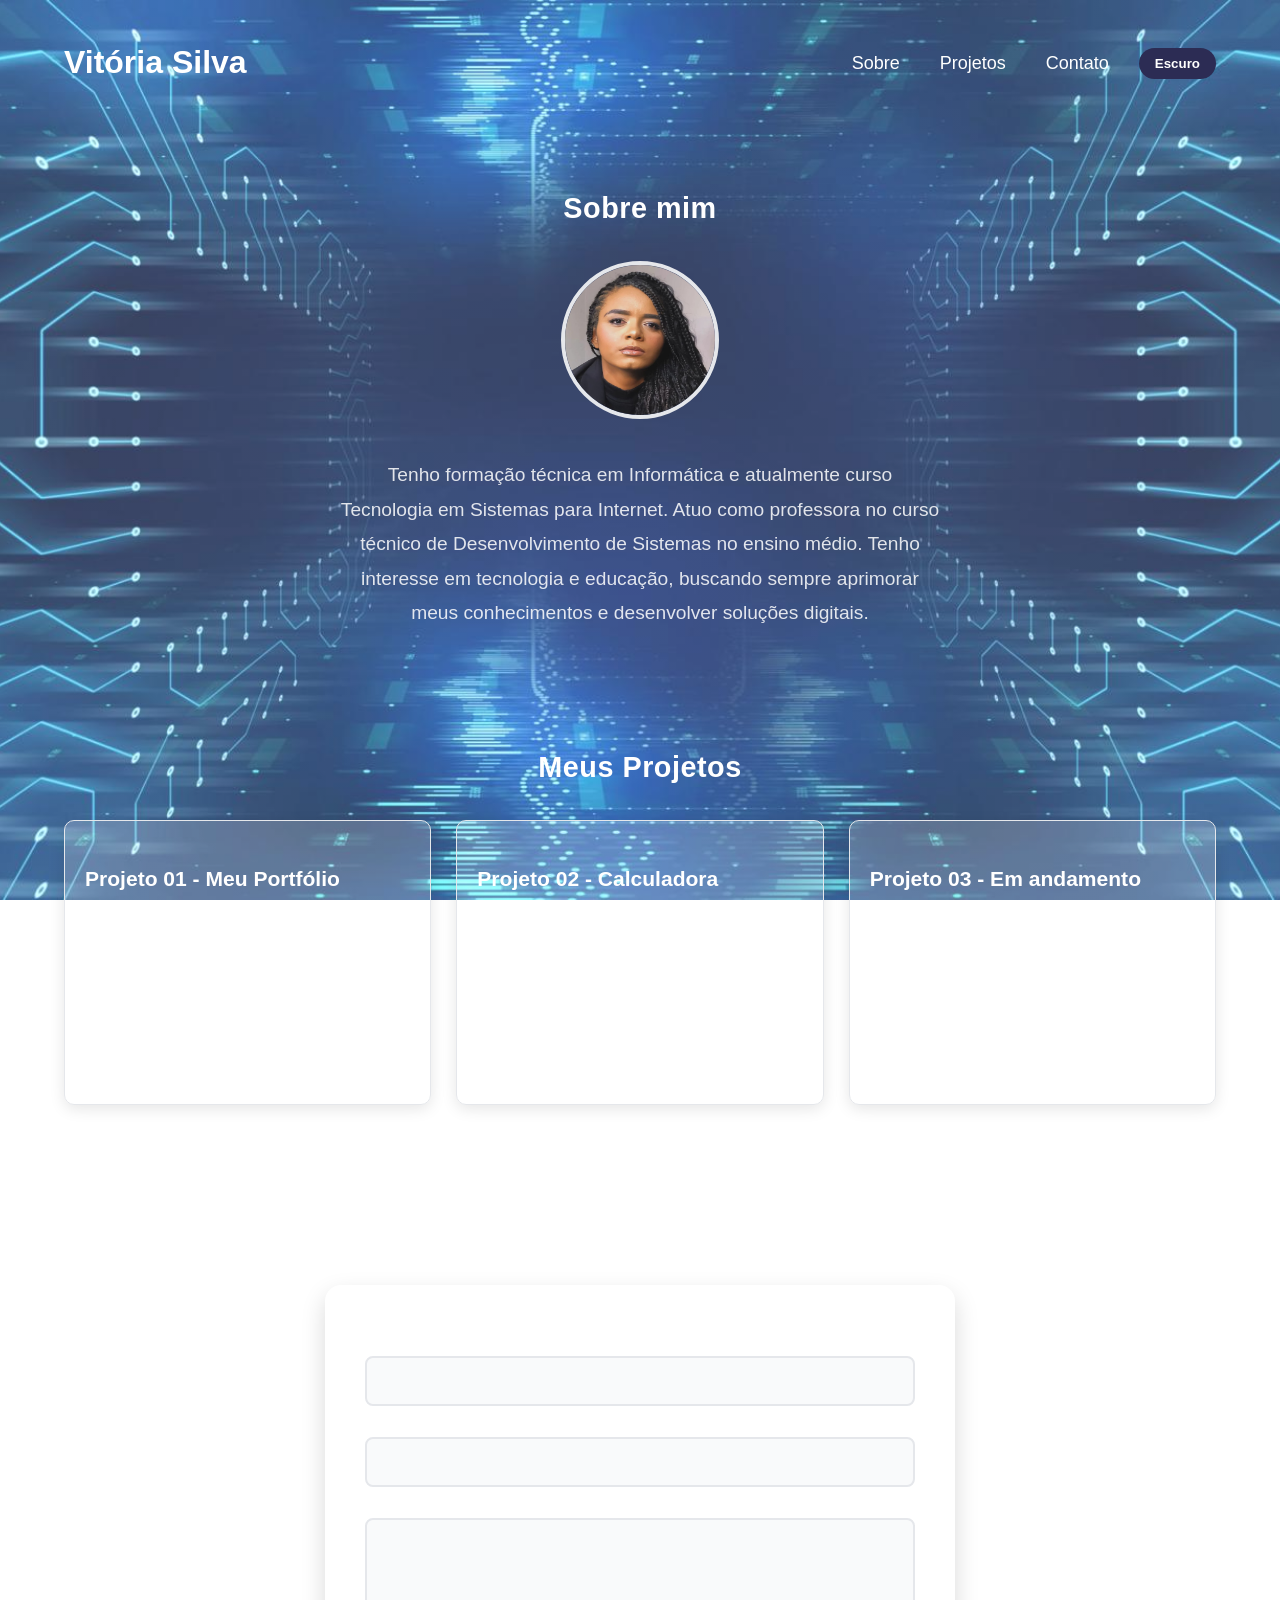
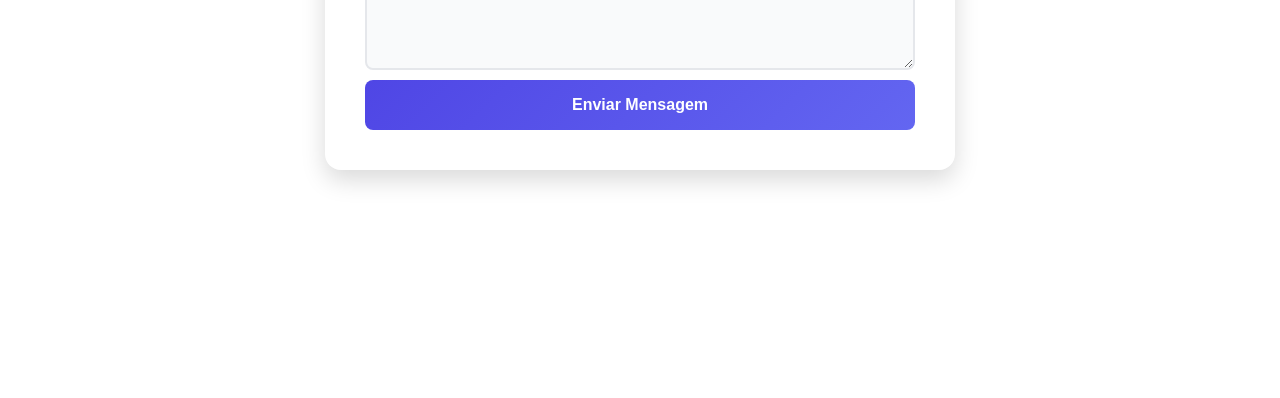
==== index.html @ 02fa2187 "Add files via upload" ====
<!DOCTYPE html>

<html lang="pt-BR">

<head>
    <meta charset="UTF-8">

    <meta name="viewport" content="width=device-width, initial-scale=1.0">
    <!-- responsividade -->

    <title>Portfólio | Vitória Silva</title>
    <link rel="stylesheet" href="style.css">
    <!-- Conecta o arquivo CSS ao HTML -->
</head>

<body>

    <header>
        <h1>Vitória Silva</h1>
        <button class="menu-toggle" id="menu-toggle">☰</button>
        <nav id="nav">
            <ul> <!-- Lista não ordenada -->
                <li><a href="#sobre">Sobre</a></li>
                <li><a href="#projetos">Projetos</a></li>
                <li><a href="#contato"> Contato </a></li>
                <li><button id="btn-tema">Escuro</button></li>
            </ul>
        </nav>
    </header>

    <main> <!-- Conteúdo principal -->

        <section id="sobre">
            <h2>Sobre mim</h2>
            <img src="perfil.jpeg" alt="Foto de Vitória Silva">
            <p>Tenho formação técnica em Informática e atualmente curso Tecnologia em Sistemas para Internet.
                Atuo como professora no curso técnico de Desenvolvimento de Sistemas no ensino médio.
                Tenho interesse em tecnologia e educação, buscando sempre aprimorar meus conhecimentos
                e desenvolver soluções digitais.</p>
        </section>

        <section id="projetos">
            <h2>Meus Projetos</h2>
            <div class="projetosContainer">
                <article class="cardProjeto">
                    <h3> Projeto 01 - Meu Portfólio</h3>
                    <p> Meu primeiro projeto com HTML, CSS e JavaScript</p>
                    <a href="https://github.com/vitoriaconsyl-create/portfolio.git" target="_blank"> Ver no GitHub </a>
                </article>


                <article class="cardProjeto">
                    <h3> Projeto 02 - Calculadora Simples</h3>
                    <p> Aplicação desenvolvida com HTML, CSS e JavaScript para realizar operações matemáticas básicas.
                    </p>
                    <a href="https://github.com/vitoriaconsyl-create/calculadorasimples.git" target="_blank"> Ver no
                        GitHub </a>
                </article>

                <article class="cardProjeto">
                    <h3> Projeto 03 - Em andamento</h3>
                    <p> Projeto em construção </p>
                    <a href="#" target="_blank"> Ver no GitHub </a>
                </article>
            </div>
        </section>

        <section id="contato">
            <h2>Contato</h2>
            <form id="meuFormulario" action="#" method="post">
                <label for="nome">Nome:</label>
                <input type="text" id="nome" required>

                <label for="email">E-mail:</label>
                <input type="email" id="email" required>

                <label for="msg">Mensagem:</label>
                <textarea id="msg" required></textarea>

                <button type="submit">Enviar Mensagem</button>
            </form>
        </section>

    </main>

    <footer> <!-- Rodapé -->
        <p>© 2026 - Desenvolvido por Vitória Silva </p>
    </footer>

    <script src="script.js"></script> <!-- Conecta o JavaScript ao HTML -->

</body>

</html>
---- style.css ----
:root {
    --bg: #f4f6f8;
    --text: #1f2937;
    --card: #ffffff;
    --btn-bg: #2c2c54;
    --primary: #4f46e5;
    --primary-hover: #e5e7eb;
    --border: #e5e7eb;
    --input-bg: #f9fafb;
    --surface: #000000;
    --overlay: rgba(255, 255, 255, 0.2);
    --text-soft: #4b5563;
    --text-main: #ffffff;
    --text-input: #000000;
}

.dark {
    --bg: #1f2937;
    --text: #f9fafb;
    --card: #111827;
    --btn-bg: #a5b4fc;
    --primary: #6366f1;
    --primary-hover: #4f46e5;
    --border: #374151;
    --input-bg: #1f2937;
    --surface: #111827;
    --overlay: rgba(0, 0, 0, 0.8);
    --text-soft: #9ca3af;
    --text-main: #ffffff;
    --text-input: #ffffff;
}

body {
    font-family: 'Segoe UI', sans-serif;
    font-size: 18px;
    margin: 0;
    line-height: 1.6;
    background:
        linear-gradient(var(--overlay), var(--overlay)),
        url('fund.jpg');
    background-size: cover;
    background-position: center;
    background-attachment: fixed;
}

header {
    padding: 1rem 5%;
    display: flex;
    color: white;
    justify-content: space-between;
    align-items: center;
    max-width: 100%;
    margin: 0 auto;
}

.menu-toggle {
    display: none;
    font-size: 2.5rem;
}

nav ul {
    display: flex;
    list-style: none;
    gap: 20px;
    align-items: center;
}

nav a {
    text-decoration: none;
    color: var(--text-main);
    padding: 5px 10px;
    border-radius: 5px;
    transition: 0.3s;
}

nav a:hover {
    background-color: rgba(255, 255, 255, 0.1);
    color: var(--text-main);
}

#btn-tema {
    padding: 8px 16px;
    border: none;
    cursor: pointer;
    background: var(--btn-bg);
    color: var(--card);
    border-radius: 20px;
    font-weight: 600;
    transition: all 0.3s ease;
}

#btn-tema:hover {
    transform: scale(1.05);
    box-shadow: 0 4px 12px rgba(0, 0, 0, 0.2);
}

#btn-tema:active {
    transform: scale(0.95);
}

.dark #btn-tema {
    background-color: var(--btn-bg);
    color: var(--text);
}


.dark button:hover {
    background-color: var(--primary-hover);
}

section {
    padding: 35px 5%;
    max-width: 1200px;
    margin: 0 auto;
}

#sobre {
    display: flex;
    flex-direction: column;
    align-items: center;
    text-align: center;
    color: white;
}

#sobre p {
    font-size: 1.2rem;
    line-height: 1.8;
    max-width: 600px;
    opacity: 0.85;
}

#sobre img {
    width: 150px;
    height: 150px;
    border-radius: 50%;
    margin-bottom: 20px;
    border: 4px solid var(--border);
}


h1 {
    font-size: 2rem;
}

h2 {
    text-align: center;
    margin-bottom: 30px;
    font-size: 1.8rem;
    letter-spacing: 0.5px;
}

h1,
h2,
h3,
p,
a {
    color: var(--text-main);
}

.projetosContainer {
    display: flex;
    flex-wrap: wrap;
    justify-content: center;
    gap: 25px;
    margin-top: 30px;
}

.cardProjeto {
    background-color: var(--overlay);
    padding: 20px;
    border-radius: 10px;
    box-shadow: 0 4px 15px rgba(0, 0, 0, 0.1);
    flex: 1 1 300px;
    max-width: 400px;
    border: 1px solid var(--border);
}

form {
    background-color: var(--overlay);
    padding: 40px;
    border-radius: 16px;
    max-width: 550px;
    margin: 40px auto;
    display: flex;
    flex-direction: column;
    box-shadow: 0 10px 25px rgba(0, 0, 0, 0.15);
    color: var(--text-main);
}

form label {
    font-size: 0.9rem;
    font-weight: 600;
    margin-bottom: 8px;
    text-transform: uppercase;
    letter-spacing: 0.5px;
}

form input,
form textarea {
    padding: 14px;
    border: 2px solid var(--border);
    border-radius: 8px;
    font-family: inherit;
    font-size: 1rem;
    background-color: var(--input-bg);
    color: var(--text-input);
}

form textarea {
    resize: vertical;
    min-height: 120px;
}

form button {
    margin-top: 10px;
    padding: 16px;
    background: linear-gradient(135deg, var(--primary), #6366f1);
    color: white;
    border: none;
    border-radius: 8px;
    font-size: 1rem;
    font-weight: 700;
}

form button:hover {
    transform: translateY(-2px);
    /*efeito de movimento no botão*/
    box-shadow: 0 8px 20px rgb(0, 0, 0, 0.2);
    background: var(--primary-hover);

}

#contato h2 {
    margin-bottom: 30px;
}

.campo {
    display: flex;
    flex-direction: column;
    margin-bottom: 20px;
}


footer {
    background: inherit;
    text-align: center;
    padding: 1.5rem 0;
    color: var(--card);
    margin-top: 40px;
}

.dark footer {
    background-color: var(--card);
    color: var(--text-soft);
}

@media (max-width: 760px) {
    header {
        flex-direction: row;
        /*Organiza na horizontal*/
        justify-content: space-between;
        padding: 1rem;
    }

    .menu-toggle {
        display: block;
        border-radius: 15%;
        font-size: 2rem;
        /*Aumenta o tamanho do icone do menu*/
        margin-left: auto;
        border: none;
        color: white;
        cursor: pointer;
        background-color: rgba(0, 0, 0, 0.1);
    }

    .menu-toggle:hover {
        transform: translateY(2px);
    }

    nav ul {
        display: none;
        flex-direction: column;
        position: absolute;
        top: 75px;
        right: 10px;
        width: 100px;
        padding: 20px;
        gap: 12px;
        border-radius: 16px;
        align-items: center;
        text-align: center;
        background-color: var(--overlay);
    }

    nav ul.active {
        display: flex;
        /* MOSTRA quando clicar */
    }

    nav a {
        text-decoration: none;
        color: var(--text-main);
        padding: 5px 10px;
        border-radius: 5px;
        transition: 0.3s;
    }

    nav a:hover {
        background-color: rgba(255, 255, 255, 0.1);
        color: var(--text-main);
    }

    .cardProjeto {
        flex-basis: 100%;
    }
}
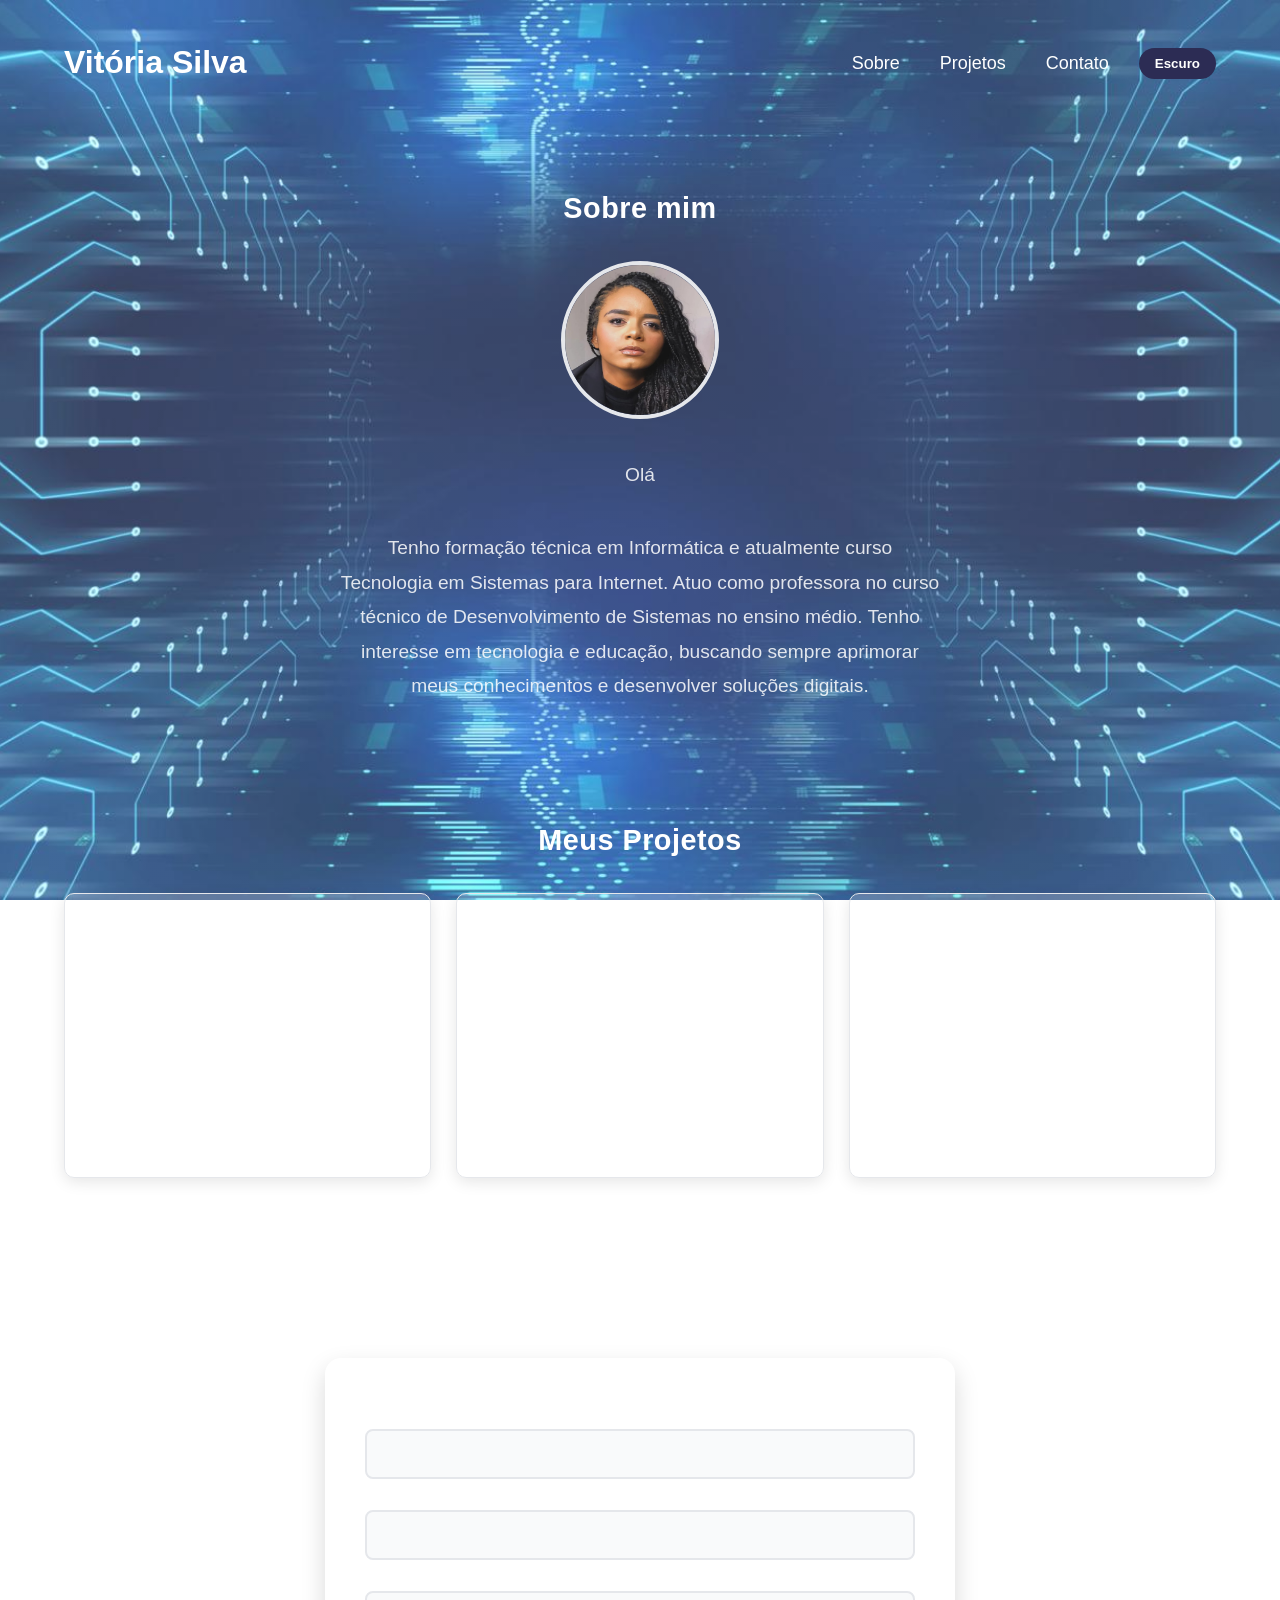
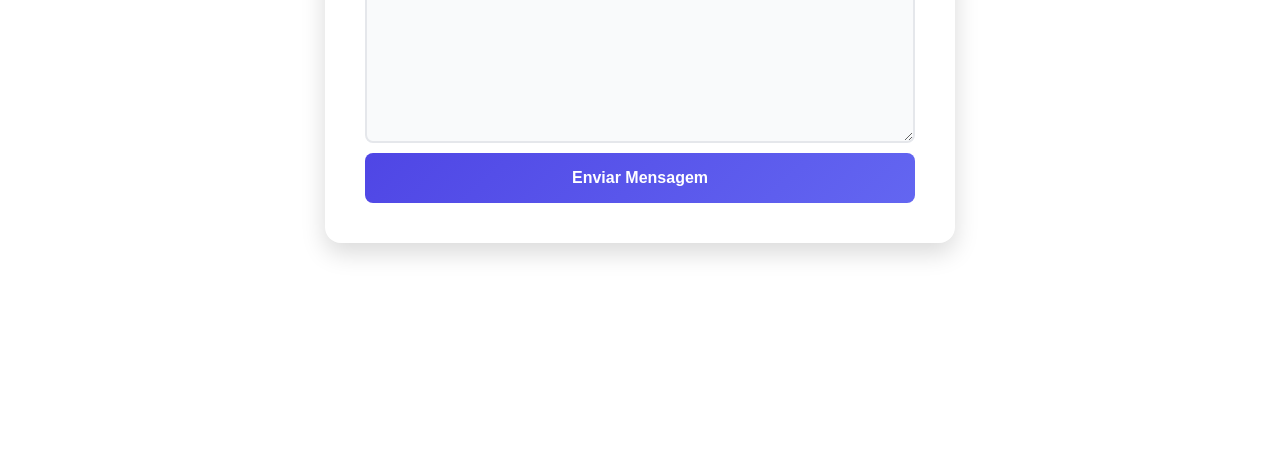
==== commit a7ca626e: "testando alteração" ====
--- a/index.html
+++ b/index.html
@@ -1,94 +1,95 @@
-<!DOCTYPE html>
-
-<html lang="pt-BR">
-
-<head>
-    <meta charset="UTF-8">
-
-    <meta name="viewport" content="width=device-width, initial-scale=1.0">
-    <!-- responsividade -->
-
-    <title>Portfólio | Vitória Silva</title>
-    <link rel="stylesheet" href="style.css">
-    <!-- Conecta o arquivo CSS ao HTML -->
-</head>
-
-<body>
-
-    <header>
-        <h1>Vitória Silva</h1>
-        <button class="menu-toggle" id="menu-toggle">☰</button>
-        <nav id="nav">
-            <ul> <!-- Lista não ordenada -->
-                <li><a href="#sobre">Sobre</a></li>
-                <li><a href="#projetos">Projetos</a></li>
-                <li><a href="#contato"> Contato </a></li>
-                <li><button id="btn-tema">Escuro</button></li>
-            </ul>
-        </nav>
-    </header>
-
-    <main> <!-- Conteúdo principal -->
-
-        <section id="sobre">
-            <h2>Sobre mim</h2>
-            <img src="perfil.jpeg" alt="Foto de Vitória Silva">
-            <p>Tenho formação técnica em Informática e atualmente curso Tecnologia em Sistemas para Internet.
-                Atuo como professora no curso técnico de Desenvolvimento de Sistemas no ensino médio.
-                Tenho interesse em tecnologia e educação, buscando sempre aprimorar meus conhecimentos
-                e desenvolver soluções digitais.</p>
-        </section>
-
-        <section id="projetos">
-            <h2>Meus Projetos</h2>
-            <div class="projetosContainer">
-                <article class="cardProjeto">
-                    <h3> Projeto 01 - Meu Portfólio</h3>
-                    <p> Meu primeiro projeto com HTML, CSS e JavaScript</p>
-                    <a href="https://github.com/vitoriaconsyl-create/portfolio.git" target="_blank"> Ver no GitHub </a>
-                </article>
-
-
-                <article class="cardProjeto">
-                    <h3> Projeto 02 - Calculadora Simples</h3>
-                    <p> Aplicação desenvolvida com HTML, CSS e JavaScript para realizar operações matemáticas básicas.
-                    </p>
-                    <a href="https://github.com/vitoriaconsyl-create/calculadorasimples.git" target="_blank"> Ver no
-                        GitHub </a>
-                </article>
-
-                <article class="cardProjeto">
-                    <h3> Projeto 03 - Em andamento</h3>
-                    <p> Projeto em construção </p>
-                    <a href="#" target="_blank"> Ver no GitHub </a>
-                </article>
-            </div>
-        </section>
-
-        <section id="contato">
-            <h2>Contato</h2>
-            <form id="meuFormulario" action="#" method="post">
-                <label for="nome">Nome:</label>
-                <input type="text" id="nome" required>
-
-                <label for="email">E-mail:</label>
-                <input type="email" id="email" required>
-
-                <label for="msg">Mensagem:</label>
-                <textarea id="msg" required></textarea>
-
-                <button type="submit">Enviar Mensagem</button>
-            </form>
-        </section>
-
-    </main>
-
-    <footer> <!-- Rodapé -->
-        <p>© 2026 - Desenvolvido por Vitória Silva </p>
-    </footer>
-
-    <script src="script.js"></script> <!-- Conecta o JavaScript ao HTML -->
-
-</body>
-
+<!DOCTYPE html>
+
+<html lang="pt-BR">
+
+<head>
+    <meta charset="UTF-8">
+
+    <meta name="viewport" content="width=device-width, initial-scale=1.0">
+    <!-- responsividade -->
+
+    <title>Portfólio | Vitória Silva</title>
+    <link rel="stylesheet" href="style.css">
+    <!-- Conecta o arquivo CSS ao HTML -->
+</head>
+
+<body>
+
+    <header>
+        <h1>Vitória Silva</h1>
+        <button class="menu-toggle" id="menu-toggle">☰</button>
+        <nav id="nav">
+            <ul> <!-- Lista não ordenada -->
+                <li><a href="#sobre">Sobre</a></li>
+                <li><a href="#projetos">Projetos</a></li>
+                <li><a href="#contato"> Contato </a></li>
+                <li><button id="btn-tema">Escuro</button></li>
+            </ul>
+        </nav>
+    </header>
+
+    <main> <!-- Conteúdo principal -->
+
+        <section id="sobre">
+            <h2>Sobre mim</h2>
+            <img src="perfil.jpeg" alt="Foto de Vitória Silva">
+            <p> Olá</p>
+            <p>Tenho formação técnica em Informática e atualmente curso Tecnologia em Sistemas para Internet.
+                Atuo como professora no curso técnico de Desenvolvimento de Sistemas no ensino médio.
+                Tenho interesse em tecnologia e educação, buscando sempre aprimorar meus conhecimentos
+                e desenvolver soluções digitais.</p>
+        </section>
+
+        <section id="projetos">
+            <h2>Meus Projetos</h2>
+            <div class="projetosContainer">
+                <article class="cardProjeto">
+                    <h3> Projeto 01 - Meu Portfólio</h3>
+                    <p> Meu primeiro projeto com HTML, CSS e JavaScript</p>
+                    <a href="https://github.com/vitoriaconsyl-create/portfolio.git" target="_blank"> Ver no GitHub </a>
+                </article>
+
+
+                <article class="cardProjeto">
+                    <h3> Projeto 02 - Calculadora Simples</h3>
+                    <p> Aplicação desenvolvida com HTML, CSS e JavaScript para realizar operações matemáticas básicas.
+                    </p>
+                    <a href="https://github.com/vitoriaconsyl-create/calculadorasimples.git" target="_blank"> Ver no
+                        GitHub </a>
+                </article>
+
+                <article class="cardProjeto">
+                    <h3> Projeto 03 - Em andamento</h3>
+                    <p> Projeto em construção </p>
+                    <a href="#" target="_blank"> Ver no GitHub </a>
+                </article>
+            </div>
+        </section>
+
+        <section id="contato">
+            <h2>Contato</h2>
+            <form id="meuFormulario" action="#" method="post">
+                <label for="nome">Nome:</label>
+                <input type="text" id="nome" required>
+
+                <label for="email">E-mail:</label>
+                <input type="email" id="email" required>
+
+                <label for="msg">Mensagem:</label>
+                <textarea id="msg" required></textarea>
+
+                <button type="submit">Enviar Mensagem</button>
+            </form>
+        </section>
+
+    </main>
+
+    <footer> <!-- Rodapé -->
+        <p>© 2026 - Desenvolvido por Vitória Silva </p>
+    </footer>
+
+    <script src="script.js"></script> <!-- Conecta o JavaScript ao HTML -->
+
+</body>
+
 </html>
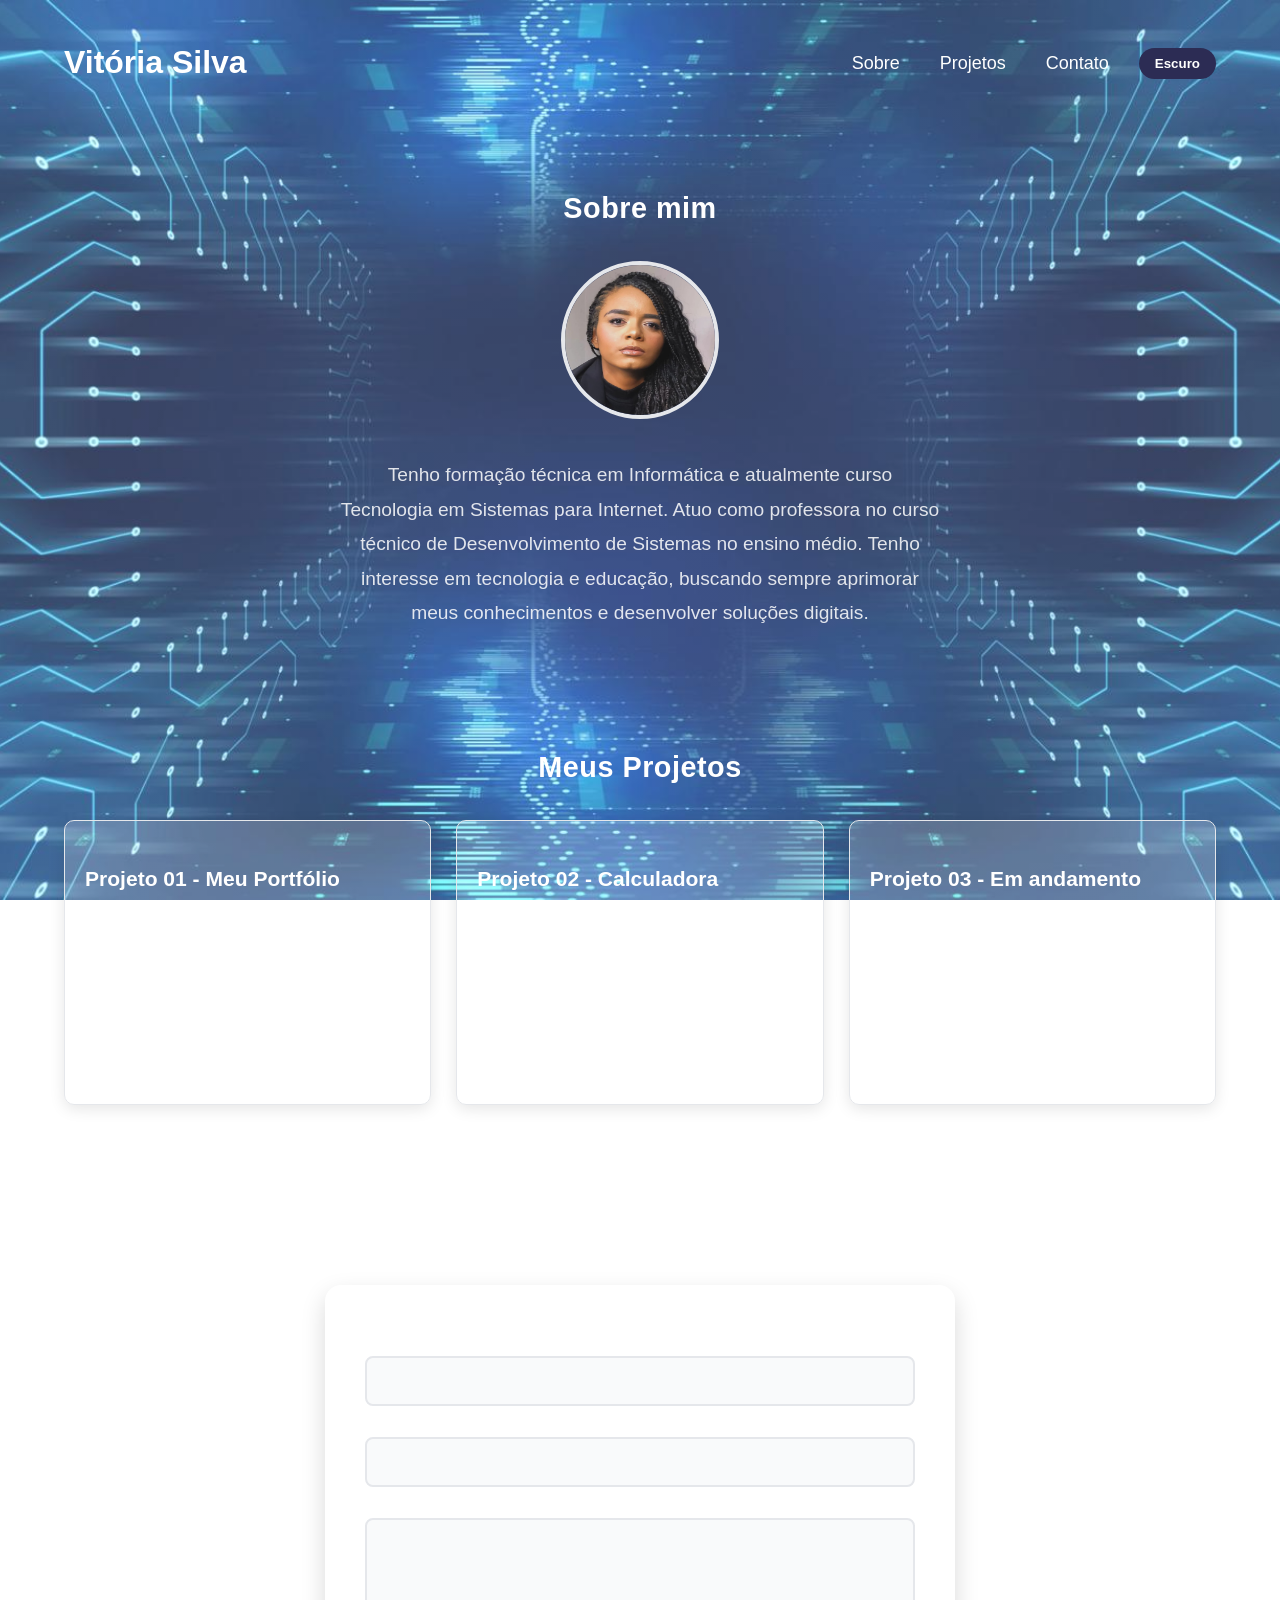
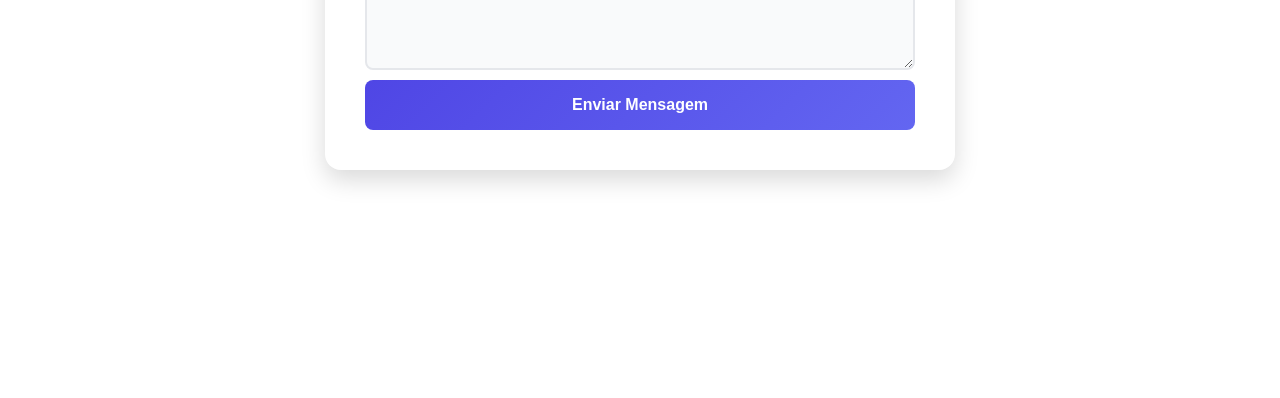
==== commit 091e45ee: "perfeito" ====
--- a/index.html
+++ b/index.html
@@ -33,7 +33,6 @@
         <section id="sobre">
             <h2>Sobre mim</h2>
             <img src="perfil.jpeg" alt="Foto de Vitória Silva">
-            <p> Olá</p>
             <p>Tenho formação técnica em Informática e atualmente curso Tecnologia em Sistemas para Internet.
                 Atuo como professora no curso técnico de Desenvolvimento de Sistemas no ensino médio.
                 Tenho interesse em tecnologia e educação, buscando sempre aprimorar meus conhecimentos
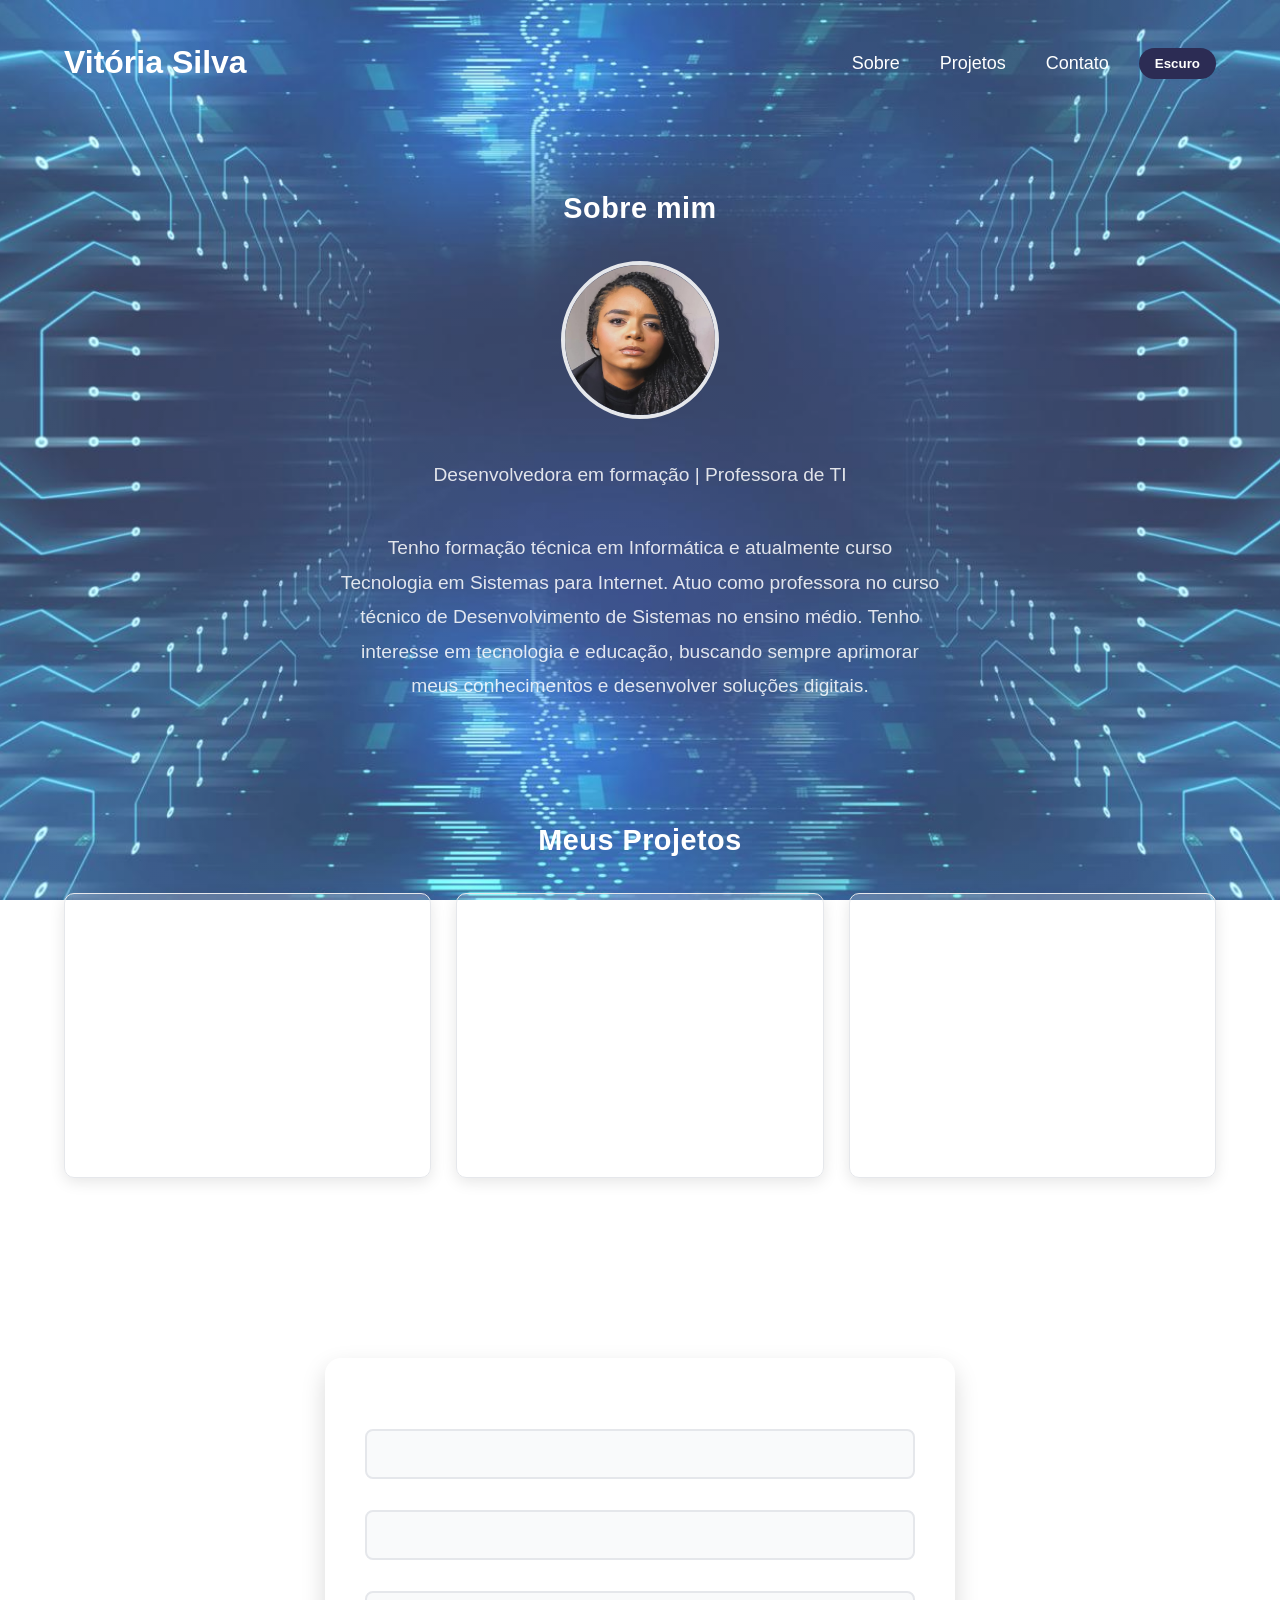
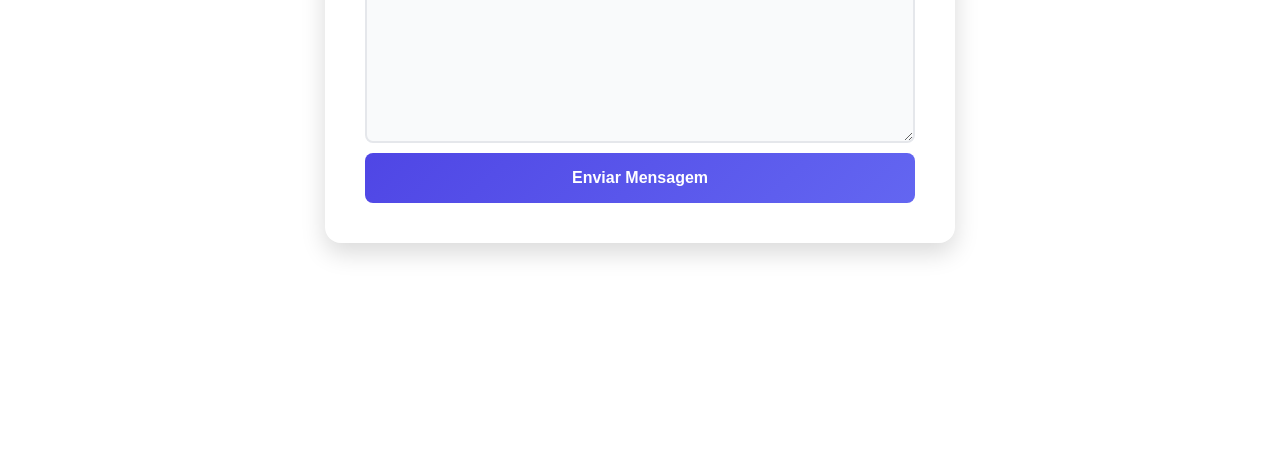
==== commit 678a8d11: "atualizando sobre mim" ====
--- a/index.html
+++ b/index.html
@@ -33,6 +33,7 @@
         <section id="sobre">
             <h2>Sobre mim</h2>
             <img src="perfil.jpeg" alt="Foto de Vitória Silva">
+            <p> Desenvolvedora em formação | Professora de TI </p>
             <p>Tenho formação técnica em Informática e atualmente curso Tecnologia em Sistemas para Internet.
                 Atuo como professora no curso técnico de Desenvolvimento de Sistemas no ensino médio.
                 Tenho interesse em tecnologia e educação, buscando sempre aprimorar meus conhecimentos
--- a/style.css
+++ b/style.css
@@ -1,317 +1,317 @@
-:root {
-    --bg: #f4f6f8;
-    --text: #1f2937;
-    --card: #ffffff;
-    --btn-bg: #2c2c54;
-    --primary: #4f46e5;
-    --primary-hover: #e5e7eb;
-    --border: #e5e7eb;
-    --input-bg: #f9fafb;
-    --surface: #000000;
-    --overlay: rgba(255, 255, 255, 0.2);
-    --text-soft: #4b5563;
-    --text-main: #ffffff;
-    --text-input: #000000;
-}
-
-.dark {
-    --bg: #1f2937;
-    --text: #f9fafb;
-    --card: #111827;
-    --btn-bg: #a5b4fc;
-    --primary: #6366f1;
-    --primary-hover: #4f46e5;
-    --border: #374151;
-    --input-bg: #1f2937;
-    --surface: #111827;
-    --overlay: rgba(0, 0, 0, 0.8);
-    --text-soft: #9ca3af;
-    --text-main: #ffffff;
-    --text-input: #ffffff;
-}
-
-body {
-    font-family: 'Segoe UI', sans-serif;
-    font-size: 18px;
-    margin: 0;
-    line-height: 1.6;
-    background:
-        linear-gradient(var(--overlay), var(--overlay)),
-        url('fund.jpg');
-    background-size: cover;
-    background-position: center;
-    background-attachment: fixed;
-}
-
-header {
-    padding: 1rem 5%;
-    display: flex;
-    color: white;
-    justify-content: space-between;
-    align-items: center;
-    max-width: 100%;
-    margin: 0 auto;
-}
-
-.menu-toggle {
-    display: none;
-    font-size: 2.5rem;
-}
-
-nav ul {
-    display: flex;
-    list-style: none;
-    gap: 20px;
-    align-items: center;
-}
-
-nav a {
-    text-decoration: none;
-    color: var(--text-main);
-    padding: 5px 10px;
-    border-radius: 5px;
-    transition: 0.3s;
-}
-
-nav a:hover {
-    background-color: rgba(255, 255, 255, 0.1);
-    color: var(--text-main);
-}
-
-#btn-tema {
-    padding: 8px 16px;
-    border: none;
-    cursor: pointer;
-    background: var(--btn-bg);
-    color: var(--card);
-    border-radius: 20px;
-    font-weight: 600;
-    transition: all 0.3s ease;
-}
-
-#btn-tema:hover {
-    transform: scale(1.05);
-    box-shadow: 0 4px 12px rgba(0, 0, 0, 0.2);
-}
-
-#btn-tema:active {
-    transform: scale(0.95);
-}
-
-.dark #btn-tema {
-    background-color: var(--btn-bg);
-    color: var(--text);
-}
-
-
-.dark button:hover {
-    background-color: var(--primary-hover);
-}
-
-section {
-    padding: 35px 5%;
-    max-width: 1200px;
-    margin: 0 auto;
-}
-
-#sobre {
-    display: flex;
-    flex-direction: column;
-    align-items: center;
-    text-align: center;
-    color: white;
-}
-
-#sobre p {
-    font-size: 1.2rem;
-    line-height: 1.8;
-    max-width: 600px;
-    opacity: 0.85;
-}
-
-#sobre img {
-    width: 150px;
-    height: 150px;
-    border-radius: 50%;
-    margin-bottom: 20px;
-    border: 4px solid var(--border);
-}
-
-
-h1 {
-    font-size: 2rem;
-}
-
-h2 {
-    text-align: center;
-    margin-bottom: 30px;
-    font-size: 1.8rem;
-    letter-spacing: 0.5px;
-}
-
-h1,
-h2,
-h3,
-p,
-a {
-    color: var(--text-main);
-}
-
-.projetosContainer {
-    display: flex;
-    flex-wrap: wrap;
-    justify-content: center;
-    gap: 25px;
-    margin-top: 30px;
-}
-
-.cardProjeto {
-    background-color: var(--overlay);
-    padding: 20px;
-    border-radius: 10px;
-    box-shadow: 0 4px 15px rgba(0, 0, 0, 0.1);
-    flex: 1 1 300px;
-    max-width: 400px;
-    border: 1px solid var(--border);
-}
-
-form {
-    background-color: var(--overlay);
-    padding: 40px;
-    border-radius: 16px;
-    max-width: 550px;
-    margin: 40px auto;
-    display: flex;
-    flex-direction: column;
-    box-shadow: 0 10px 25px rgba(0, 0, 0, 0.15);
-    color: var(--text-main);
-}
-
-form label {
-    font-size: 0.9rem;
-    font-weight: 600;
-    margin-bottom: 8px;
-    text-transform: uppercase;
-    letter-spacing: 0.5px;
-}
-
-form input,
-form textarea {
-    padding: 14px;
-    border: 2px solid var(--border);
-    border-radius: 8px;
-    font-family: inherit;
-    font-size: 1rem;
-    background-color: var(--input-bg);
-    color: var(--text-input);
-}
-
-form textarea {
-    resize: vertical;
-    min-height: 120px;
-}
-
-form button {
-    margin-top: 10px;
-    padding: 16px;
-    background: linear-gradient(135deg, var(--primary), #6366f1);
-    color: white;
-    border: none;
-    border-radius: 8px;
-    font-size: 1rem;
-    font-weight: 700;
-}
-
-form button:hover {
-    transform: translateY(-2px);
-    /*efeito de movimento no botão*/
-    box-shadow: 0 8px 20px rgb(0, 0, 0, 0.2);
-    background: var(--primary-hover);
-
-}
-
-#contato h2 {
-    margin-bottom: 30px;
-}
-
-.campo {
-    display: flex;
-    flex-direction: column;
-    margin-bottom: 20px;
-}
-
-
-footer {
-    background: inherit;
-    text-align: center;
-    padding: 1.5rem 0;
-    color: var(--card);
-    margin-top: 40px;
-}
-
-.dark footer {
-    background-color: var(--card);
-    color: var(--text-soft);
-}
-
-@media (max-width: 760px) {
-    header {
-        flex-direction: row;
-        /*Organiza na horizontal*/
-        justify-content: space-between;
-        padding: 1rem;
-    }
-
-    .menu-toggle {
-        display: block;
-        border-radius: 15%;
-        font-size: 2rem;
-        /*Aumenta o tamanho do icone do menu*/
-        margin-left: auto;
-        border: none;
-        color: white;
-        cursor: pointer;
-        background-color: rgba(0, 0, 0, 0.1);
-    }
-
-    .menu-toggle:hover {
-        transform: translateY(2px);
-    }
-
-    nav ul {
-        display: none;
-        flex-direction: column;
-        position: absolute;
-        top: 75px;
-        right: 10px;
-        width: 100px;
-        padding: 20px;
-        gap: 12px;
-        border-radius: 16px;
-        align-items: center;
-        text-align: center;
-        background-color: var(--overlay);
-    }
-
-    nav ul.active {
-        display: flex;
-        /* MOSTRA quando clicar */
-    }
-
-    nav a {
-        text-decoration: none;
-        color: var(--text-main);
-        padding: 5px 10px;
-        border-radius: 5px;
-        transition: 0.3s;
-    }
-
-    nav a:hover {
-        background-color: rgba(255, 255, 255, 0.1);
-        color: var(--text-main);
-    }
-
-    .cardProjeto {
-        flex-basis: 100%;
-    }
+:root {
+    --bg: #f4f6f8;
+    --text: #1f2937;
+    --card: #ffffff;
+    --btn-bg: #2c2c54;
+    --primary: #4f46e5;
+    --primary-hover: #e5e7eb;
+    --border: #e5e7eb;
+    --input-bg: #f9fafb;
+    --surface: #000000;
+    --overlay: rgba(255, 255, 255, 0.2);
+    --text-soft: #4b5563;
+    --text-main: #ffffff;
+    --text-input: #000000;
+}
+
+.dark {
+    --bg: #1f2937;
+    --text: #f9fafb;
+    --card: #111827;
+    --btn-bg: #a5b4fc;
+    --primary: #6366f1;
+    --primary-hover: #4f46e5;
+    --border: #374151;
+    --input-bg: #1f2937;
+    --surface: #111827;
+    --overlay: rgba(0, 0, 0, 0.8);
+    --text-soft: #9ca3af;
+    --text-main: #ffffff;
+    --text-input: #ffffff;
+}
+
+body {
+    font-family: 'Segoe UI', sans-serif;
+    font-size: 18px;
+    margin: 0;
+    line-height: 1.6;
+    background:
+        linear-gradient(var(--overlay), var(--overlay)),
+        url('fund.jpg');
+    background-size: cover;
+    background-position: center;
+    background-attachment: fixed;
+}
+
+header {
+    padding: 1rem 5%;
+    display: flex;
+    color: white;
+    justify-content: space-between;
+    align-items: center;
+    max-width: 100%;
+    margin: 0 auto;
+}
+
+.menu-toggle {
+    display: none;
+    font-size: 2.5rem;
+}
+
+nav ul {
+    display: flex;
+    list-style: none;
+    gap: 20px;
+    align-items: center;
+}
+
+nav a {
+    text-decoration: none;
+    color: var(--text-main);
+    padding: 5px 10px;
+    border-radius: 5px;
+    transition: 0.3s;
+}
+
+nav a:hover {
+    background-color: rgba(255, 255, 255, 0.1);
+    color: var(--text-main);
+}
+
+#btn-tema {
+    padding: 8px 16px;
+    border: none;
+    cursor: pointer;
+    background: var(--btn-bg);
+    color: var(--card);
+    border-radius: 20px;
+    font-weight: 600;
+    transition: all 0.3s ease;
+}
+
+#btn-tema:hover {
+    transform: scale(1.05);
+    box-shadow: 0 4px 12px rgba(0, 0, 0, 0.2);
+}
+
+#btn-tema:active {
+    transform: scale(0.95);
+}
+
+.dark #btn-tema {
+    background-color: var(--btn-bg);
+    color: var(--text);
+}
+
+
+.dark button:hover {
+    background-color: var(--primary-hover);
+}
+
+section {
+    padding: 35px 5%;
+    max-width: 1200px;
+    margin: 0 auto;
+}
+
+#sobre {
+    display: flex;
+    flex-direction: column;
+    align-items: center;
+    text-align: center;
+    color: white;
+}
+
+#sobre p {
+    font-size: 1.2rem;
+    line-height: 1.8;
+    max-width: 600px;
+    opacity: 0.85;
+}
+
+#sobre img {
+    width: 150px;
+    height: 150px;
+    border-radius: 50%;
+    margin-bottom: 20px;
+    border: 4px solid var(--border);
+}
+
+
+h1 {
+    font-size: 2rem;
+}
+
+h2 {
+    text-align: center;
+    margin-bottom: 30px;
+    font-size: 1.8rem;
+    letter-spacing: 0.5px;
+}
+
+h1,
+h2,
+h3,
+p,
+a {
+    color: var(--text-main);
+}
+
+.projetosContainer {
+    display: flex;
+    flex-wrap: wrap;
+    justify-content: center;
+    gap: 25px;
+    margin-top: 30px;
+}
+
+.cardProjeto {
+    background-color: var(--overlay);
+    padding: 20px;
+    border-radius: 10px;
+    box-shadow: 0 4px 15px rgba(0, 0, 0, 0.1);
+    flex: 1 1 300px;
+    max-width: 400px;
+    border: 1px solid var(--border);
+}
+
+form {
+    background-color: var(--overlay);
+    padding: 40px;
+    border-radius: 16px;
+    max-width: 550px;
+    margin: 40px auto;
+    display: flex;
+    flex-direction: column;
+    box-shadow: 0 10px 25px rgba(0, 0, 0, 0.15);
+    color: var(--text-main);
+}
+
+form label {
+    font-size: 0.9rem;
+    font-weight: 600;
+    margin-bottom: 8px;
+    text-transform: uppercase;
+    letter-spacing: 0.5px;
+}
+
+form input,
+form textarea {
+    padding: 14px;
+    border: 2px solid var(--border);
+    border-radius: 8px;
+    font-family: inherit;
+    font-size: 1rem;
+    background-color: var(--input-bg);
+    color: var(--text-input);
+}
+
+form textarea {
+    resize: vertical;
+    min-height: 120px;
+}
+
+form button {
+    margin-top: 10px;
+    padding: 16px;
+    background: linear-gradient(135deg, var(--primary), #6366f1);
+    color: white;
+    border: none;
+    border-radius: 8px;
+    font-size: 1rem;
+    font-weight: 700;
+}
+
+form button:hover {
+    transform: translateY(-2px);
+    /*efeito de movimento no botão*/
+    box-shadow: 0 8px 20px rgb(0, 0, 0, 0.2);
+    background: var(--primary-hover);
+    color:#000000;
+}
+
+#contato h2 {
+    margin-bottom: 30px;
+}
+
+.campo {
+    display: flex;
+    flex-direction: column;
+    margin-bottom: 20px;
+}
+
+
+footer {
+    background: inherit;
+    text-align: center;
+    padding: 1.5rem 0;
+    color: var(--card);
+    margin-top: 40px;
+}
+
+.dark footer {
+    background-color: var(--card);
+    color: var(--text-soft);
+}
+
+@media (max-width: 760px) {
+    header {
+        flex-direction: row;
+        /*Organiza na horizontal*/
+        justify-content: space-between;
+        padding: 1rem;
+    }
+
+    .menu-toggle {
+        display: block;
+        border-radius: 15%;
+        font-size: 2.5rem;
+        /*Aumenta o tamanho do icone do menu*/
+        margin-left: auto;
+        border: none;
+        color: white;
+        cursor: pointer;
+        background-color: rgba(0, 0, 0, 0.1);
+    }
+
+    .menu-toggle:hover {
+        transform: translateY(2px);
+    }
+
+    nav ul {
+        display: none;
+        flex-direction: column;
+        position: absolute;
+        top: 75px;
+        right: 10px;
+        width: 100px;
+        padding: 20px;
+        gap: 12px;
+        border-radius: 16px;
+        align-items: center;
+        text-align: center;
+        background-color: var(--overlay);
+    }
+
+    nav ul.active {
+        display: flex;
+        /* MOSTRA quando clicar */
+    }
+
+    nav a {
+        text-decoration: none;
+        color: var(--text-main);
+        padding: 5px 10px;
+        border-radius: 5px;
+        transition: 0.3s;
+    }
+
+    nav a:hover {
+        background-color: rgba(255, 255, 255, 0.1);
+        color: var(--text-main);
+    }
+
+    .cardProjeto {
+        flex-basis: 100%;
+    }
 }
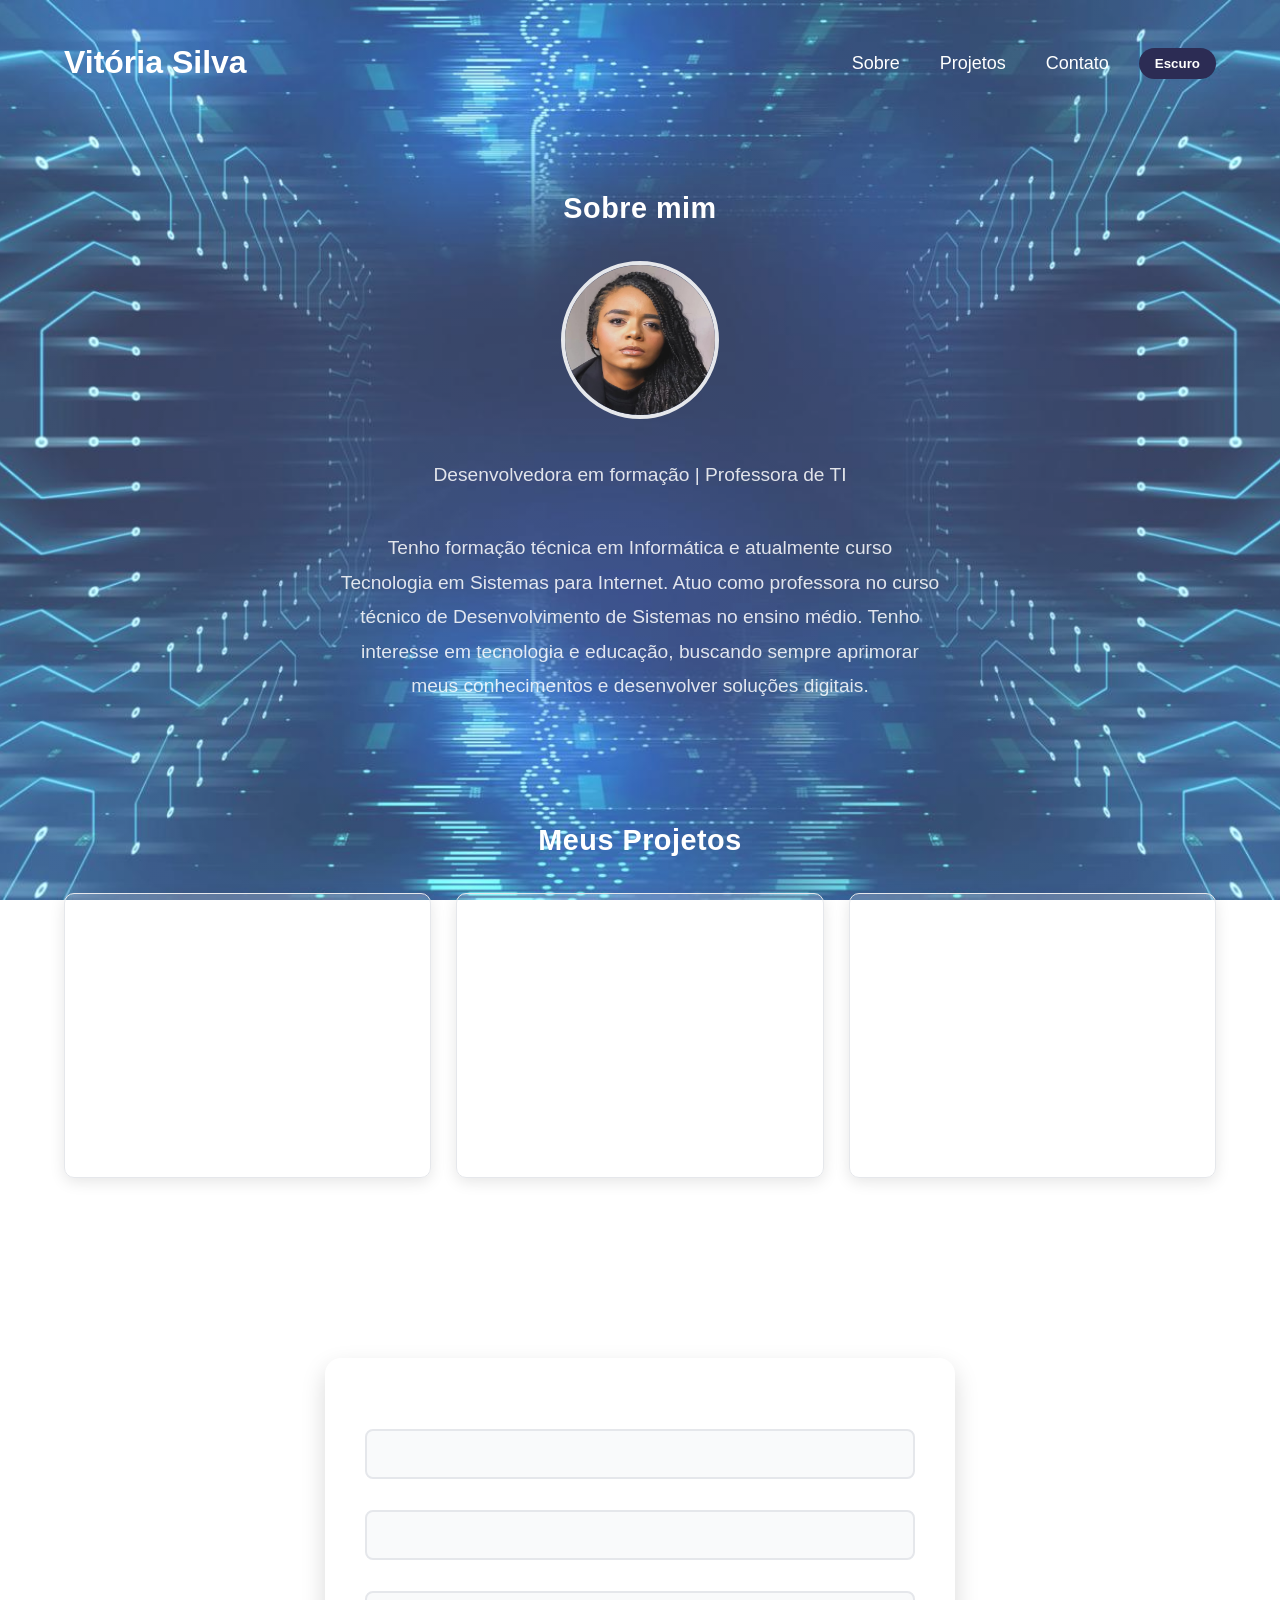
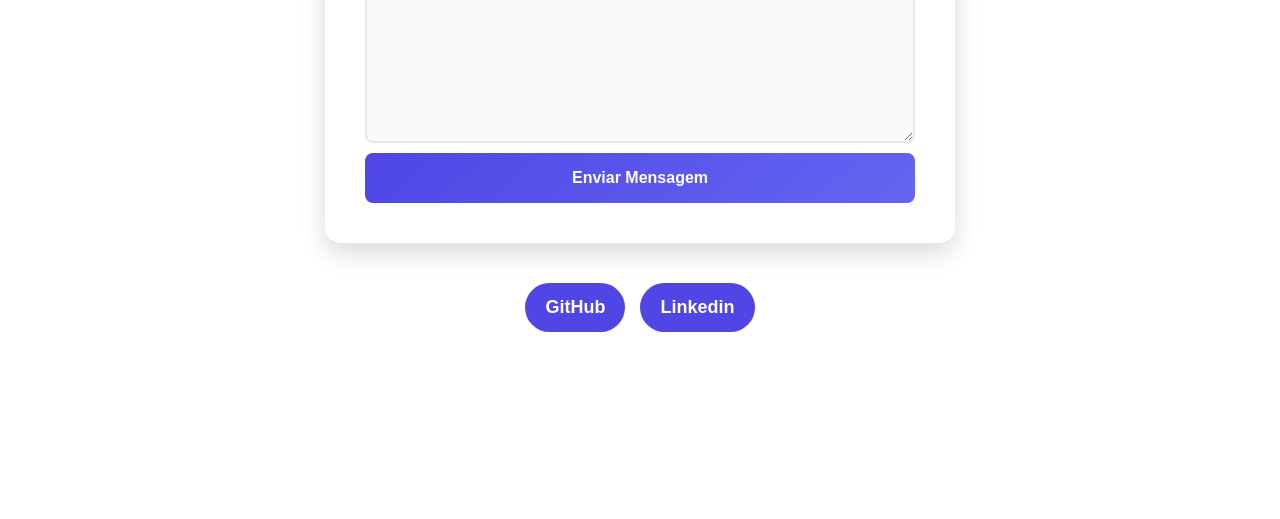
==== commit b953cc1b: "atualizando botoes" ====
--- a/index.html
+++ b/index.html
@@ -80,14 +80,21 @@
 
                 <button type="submit">Enviar Mensagem</button>
             </form>
+            <div class="redes">
+                <a href="https://github.com/vitoriaconsyl-create" target="_blank" class="btn-rede">
+                    GitHub
+                </a>
+                <a href="https://www.linkedin.com/in/vit%C3%B3ria-silva-188611207/" target="_blank" class="btn-rede">
+                    Linkedin
+                </a>
+            </div>
         </section>
-
     </main>
 
     <footer> <!-- Rodapé -->
         <p>© 2026 - Desenvolvido por Vitória Silva </p>
     </footer>
-
+    <button id="btn-topo">↑</button>
     <script src="script.js"></script> <!-- Conecta o JavaScript ao HTML -->
 
 </body>
--- a/style.css
+++ b/style.css
@@ -254,6 +254,49 @@
     color: var(--text-soft);
 }
 
+.redes {
+    display: flex;
+    gap: 15px;
+    justify-content: center;
+    margin-top: 20px;
+}
+
+.btn-rede {
+    padding: 10px 20px;
+    border-radius: 25px;
+    text-decoration: none;
+    background: var(--primary);
+    color: white;
+    font-weight: 600;
+    transition: 0.3s;
+}
+
+.btn-rede:hover {
+    background: var(--primary-hover);
+    transform: scale(1.05);
+}
+
+#btn-topo {
+    position: fixed;
+    bottom: 20px;
+    right: 20px;
+    padding: 12px 16px;
+    font-size: 20px;
+    border: none;
+    border-radius: 50%;
+    background: var(--primary);
+    color: white;
+    cursor: pointer;
+    box-shadow: 0 4px 12px rgba(0,0,0,0.3);
+    display: none; /* começa escondido */
+    transition: 0.3s;
+}
+
+#btn-topo:hover {
+    transform: scale(1.1);
+    background: var(--primary-hover);
+}
+
 @media (max-width: 760px) {
     header {
         flex-direction: row;
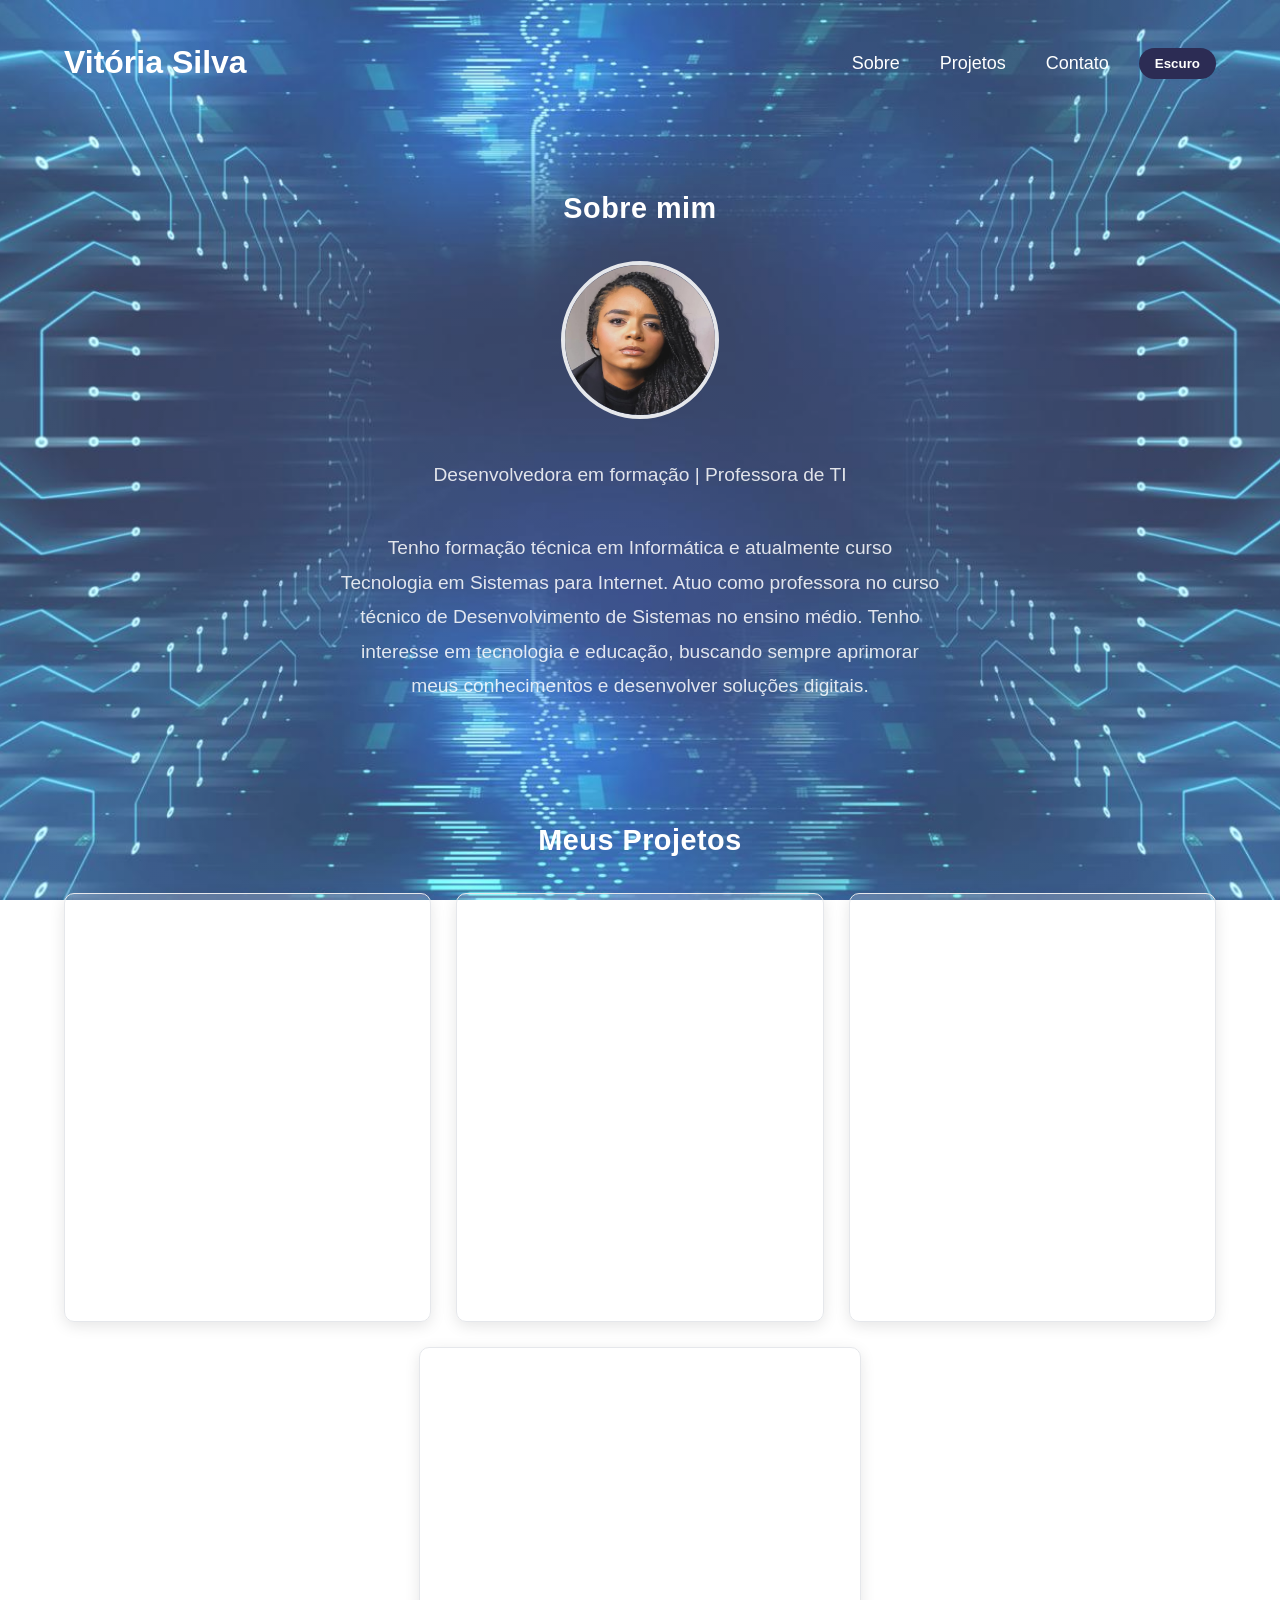
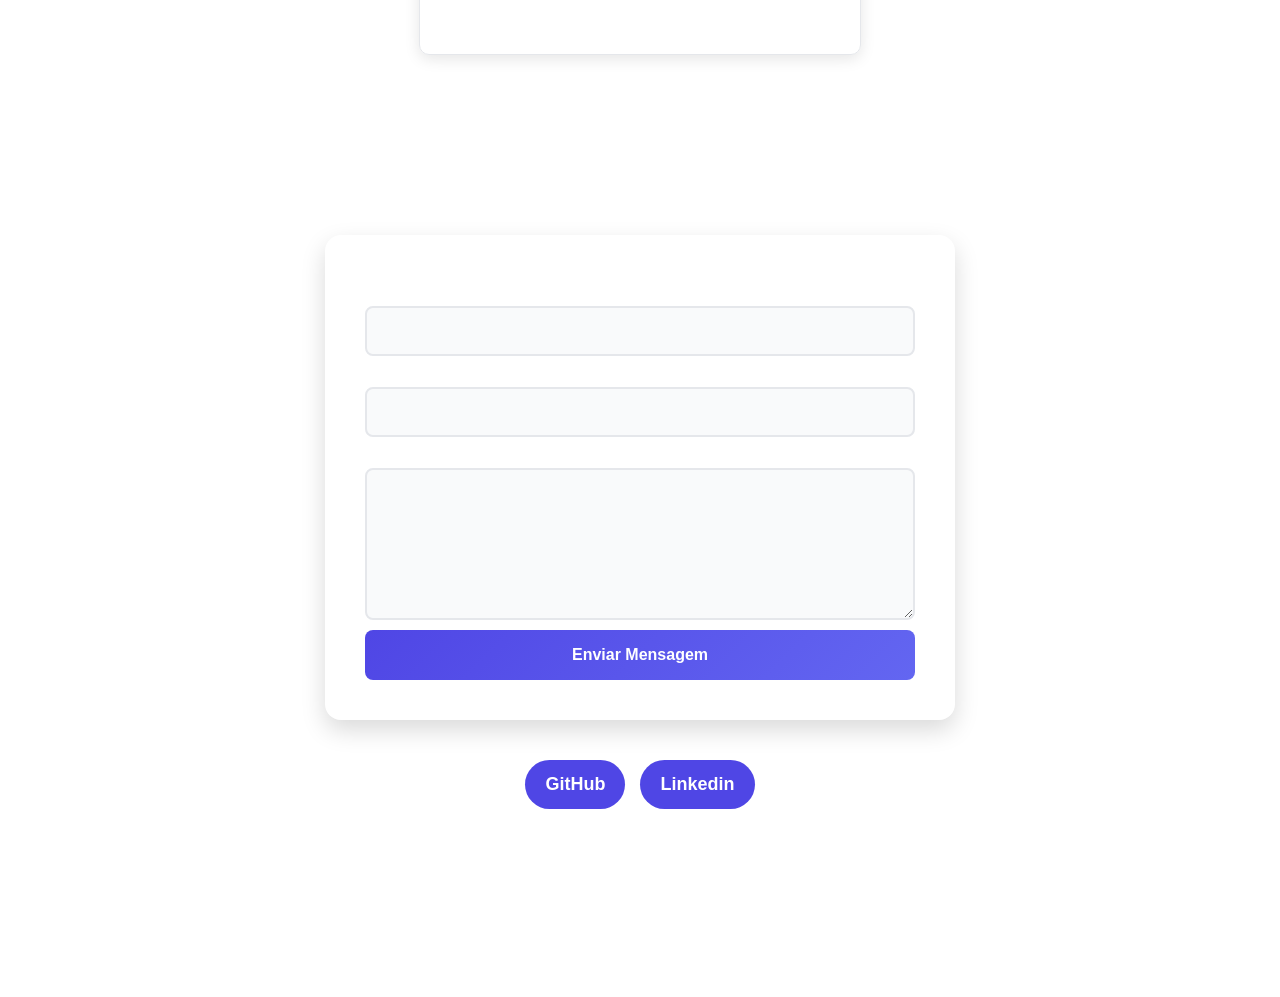
==== commit 9ba002ea: "atualização" ====
--- a/index.html
+++ b/index.html
@@ -44,23 +44,38 @@
             <h2>Meus Projetos</h2>
             <div class="projetosContainer">
                 <article class="cardProjeto">
-                    <h3> Projeto 01 - Meu Portfólio</h3>
-                    <p> Meu primeiro projeto com HTML, CSS e JavaScript</p>
+                    <h3> Projeto 01 - Portfólio(HTML, CSS e JavaScript) </h3>
+                    <p> Portfólio web desenvolvido com HTML, CSS e JavaScript, contendo layout responsivo, 
+                        menu interativo e funcionalidades como validação de formulário e alternância de tema, 
+                        com foco em usabilidade e organização das informações.</p>
                     <a href="https://github.com/vitoriaconsyl-create/portfolio.git" target="_blank"> Ver no GitHub </a>
                 </article>
 
+                <article class="cardProjeto">
+                    <h3> Projeto 02 - Portfólio(React) </h3>
+                    <p> Aplicação web desenvolvida com React para apresentação profissional, 
+                        contendo seções de projetos, informações pessoais e formulário de contato. 
+                        O projeto utiliza componentização, responsividade e alternância de tema (claro/escuro), 
+                        com foco em organização e experiência do usuário.</p>
+                    <a href="https://github.com/vitoriaconsyl-create/portfolio-react.git" target="_blank"> Ver no GitHub </a>
+                </article>
 
                 <article class="cardProjeto">
-                    <h3> Projeto 02 - Calculadora Simples</h3>
-                    <p> Aplicação desenvolvida com HTML, CSS e JavaScript para realizar operações matemáticas básicas.
+                    <h3> Projeto 03 - Calculadora Simples</h3>
+                    <p> Aplicação web desenvolvida com HTML, CSS e JavaScript para realização 
+                        de operações matemáticas básicas. O projeto inclui validação de entradas, 
+                        manipulação do DOM e interface responsiva, 
+                        proporcionando uma experiência simples e funcional ao usuário.
                     </p>
                     <a href="https://github.com/vitoriaconsyl-create/calculadorasimples.git" target="_blank"> Ver no
                         GitHub </a>
                 </article>
 
                 <article class="cardProjeto">
-                    <h3> Projeto 03 - Em andamento</h3>
-                    <p> Projeto em construção </p>
+                    <h3> Projeto 04 - Em andamento</h3>
+                    <p> Projeto em desenvolvimento com foco na aplicação prática de 
+                        conceitos de programação e construção de interfaces interativas. 
+                        Em breve, novas funcionalidades e melhorias serão adicionadas. </p>
                     <a href="#" target="_blank"> Ver no GitHub </a>
                 </article>
             </div>
--- a/style.css
+++ b/style.css
@@ -173,6 +173,12 @@
     flex: 1 1 300px;
     max-width: 400px;
     border: 1px solid var(--border);
+    transition: transform 0.3s ease, box-shadow 0.3s ease;
+}
+
+.cardProjeto:hover {
+    transform: translateY(-5px);
+    box-shadow: 0 10px 25px rgba(0,0,0,0.2);
 }
 
 form {
@@ -274,6 +280,7 @@
 .btn-rede:hover {
     background: var(--primary-hover);
     transform: scale(1.05);
+    color: black;
 }
 
 #btn-topo {
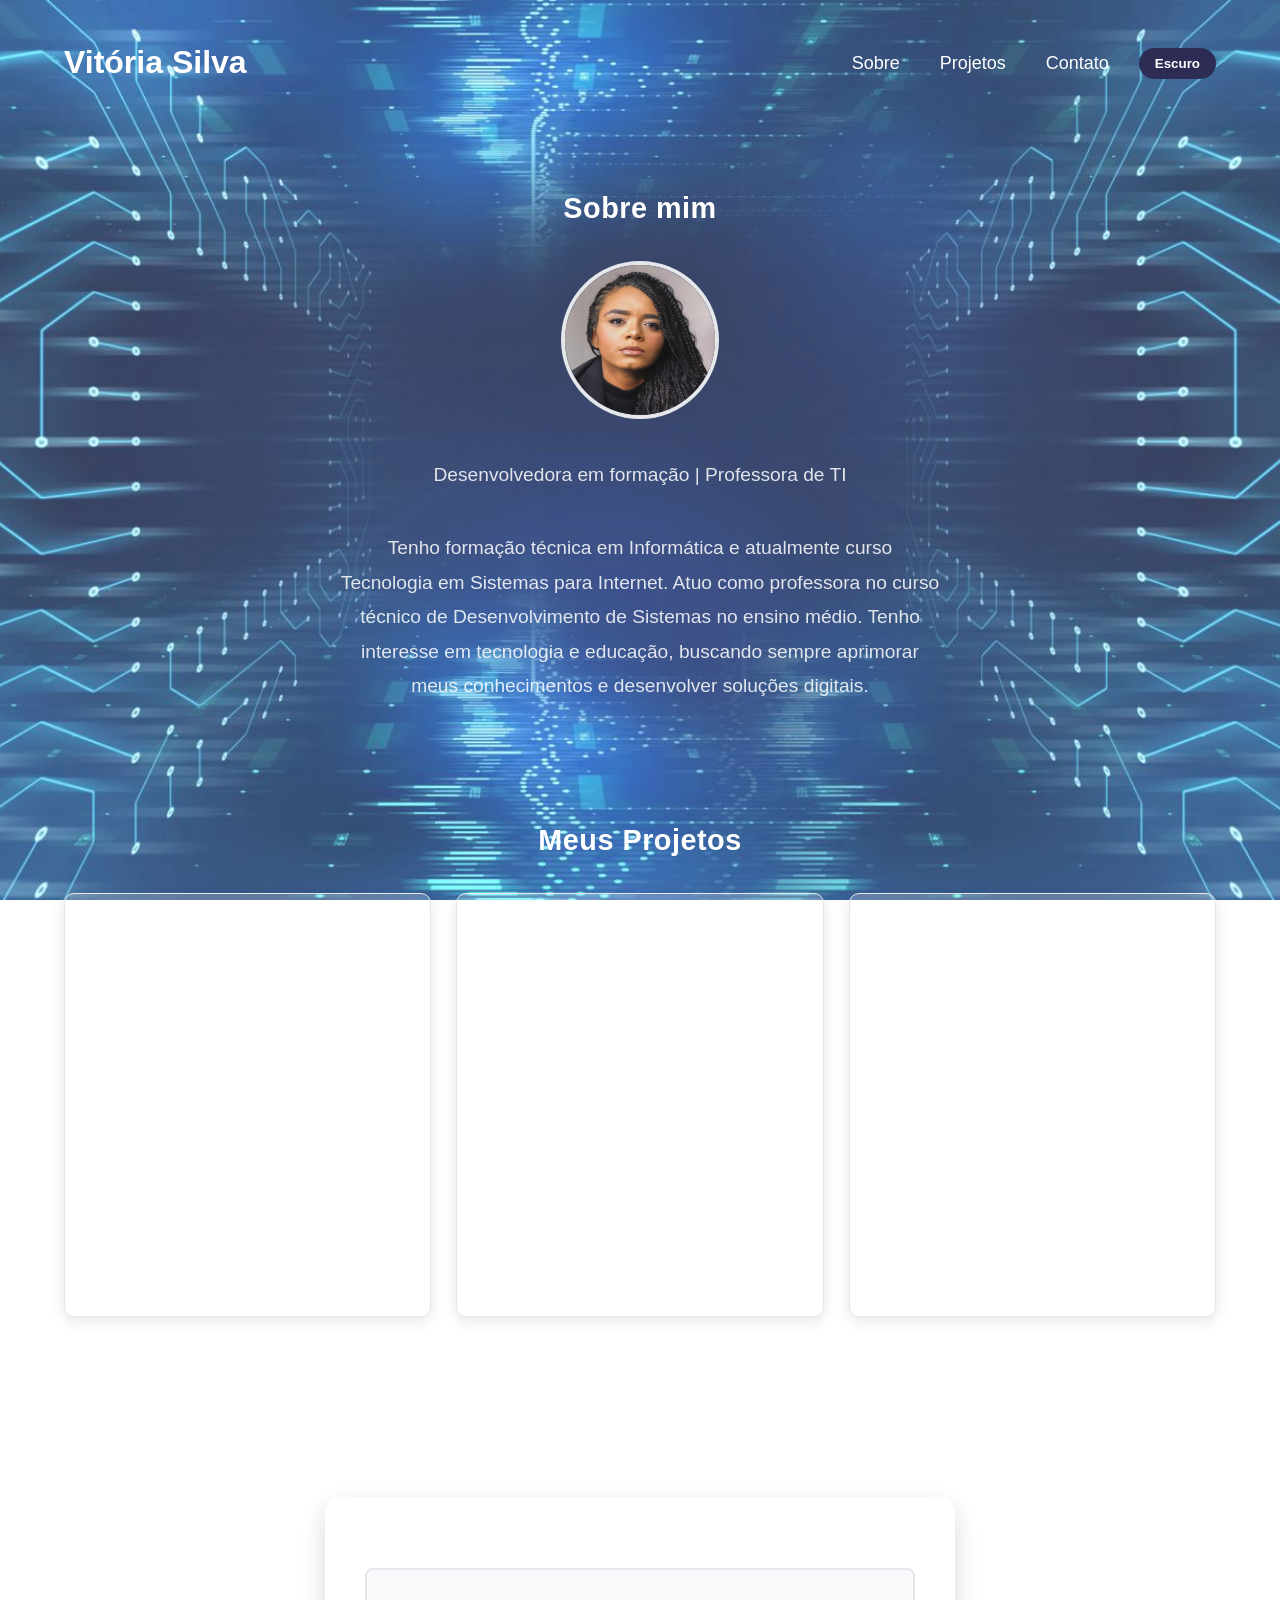
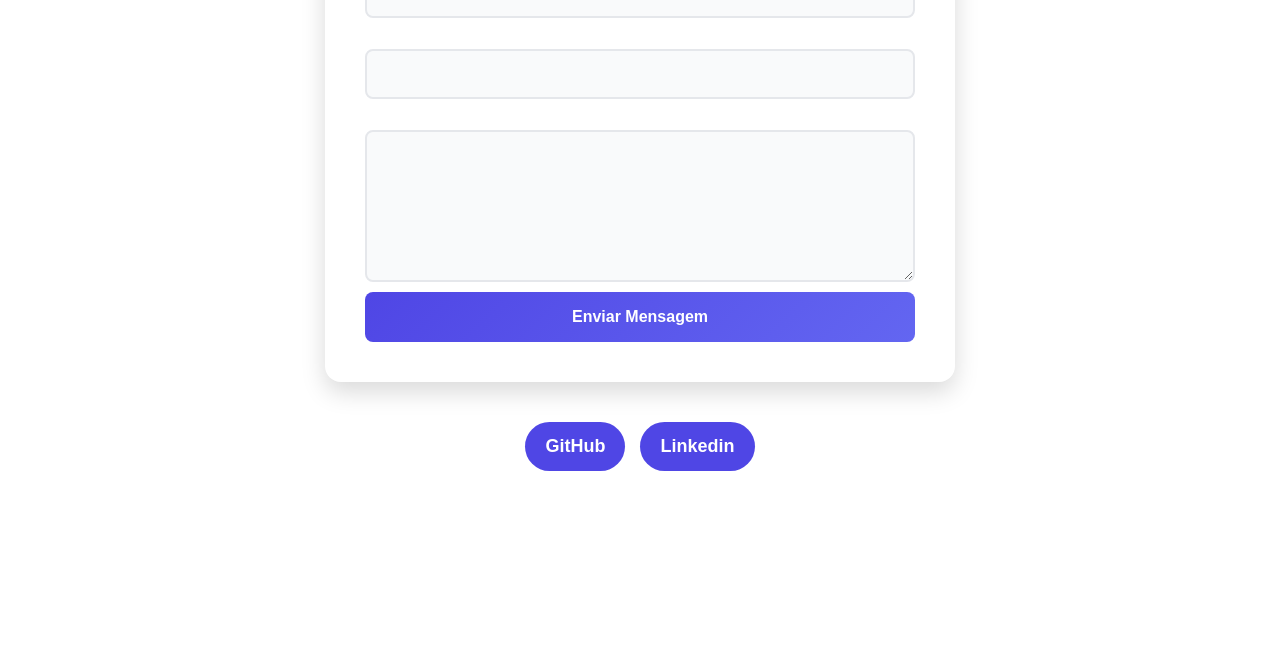
==== commit 205992b8: "colocando projetos no js" ====
--- a/index.html
+++ b/index.html
@@ -42,43 +42,7 @@
 
         <section id="projetos">
             <h2>Meus Projetos</h2>
-            <div class="projetosContainer">
-                <article class="cardProjeto">
-                    <h3> Projeto 01 - Portfólio(HTML, CSS e JavaScript) </h3>
-                    <p> Portfólio web desenvolvido com HTML, CSS e JavaScript, contendo layout responsivo, 
-                        menu interativo e funcionalidades como validação de formulário e alternância de tema, 
-                        com foco em usabilidade e organização das informações.</p>
-                    <a href="https://github.com/vitoriaconsyl-create/portfolio.git" target="_blank"> Ver no GitHub </a>
-                </article>
-
-                <article class="cardProjeto">
-                    <h3> Projeto 02 - Portfólio(React) </h3>
-                    <p> Aplicação web desenvolvida com React para apresentação profissional, 
-                        contendo seções de projetos, informações pessoais e formulário de contato. 
-                        O projeto utiliza componentização, responsividade e alternância de tema (claro/escuro), 
-                        com foco em organização e experiência do usuário.</p>
-                    <a href="https://github.com/vitoriaconsyl-create/portfolio-react.git" target="_blank"> Ver no GitHub </a>
-                </article>
-
-                <article class="cardProjeto">
-                    <h3> Projeto 03 - Calculadora Simples</h3>
-                    <p> Aplicação web desenvolvida com HTML, CSS e JavaScript para realização 
-                        de operações matemáticas básicas. O projeto inclui validação de entradas, 
-                        manipulação do DOM e interface responsiva, 
-                        proporcionando uma experiência simples e funcional ao usuário.
-                    </p>
-                    <a href="https://github.com/vitoriaconsyl-create/calculadorasimples.git" target="_blank"> Ver no
-                        GitHub </a>
-                </article>
-
-                <article class="cardProjeto">
-                    <h3> Projeto 04 - Em andamento</h3>
-                    <p> Projeto em desenvolvimento com foco na aplicação prática de 
-                        conceitos de programação e construção de interfaces interativas. 
-                        Em breve, novas funcionalidades e melhorias serão adicionadas. </p>
-                    <a href="#" target="_blank"> Ver no GitHub </a>
-                </article>
-            </div>
+            <div id="lista-projetos" class="projetosContainer"> </div>
         </section>
 
         <section id="contato">
--- a/style.css
+++ b/style.css
@@ -31,6 +31,7 @@
 }
 
 body {
+    /* não utilizo . nem # nem nada quando vou estilizar instancias especificas do HTML ex: p, h1, div*/
     font-family: 'Segoe UI', sans-serif;
     font-size: 18px;
     margin: 0;
@@ -54,6 +55,7 @@
 }
 
 .menu-toggle {
+    /*uso . quando se refere a uma classe*/
     display: none;
     font-size: 2.5rem;
 }
@@ -79,6 +81,7 @@
 }
 
 #btn-tema {
+    /*uso # quando referencio um id*/
     padding: 8px 16px;
     border: none;
     cursor: pointer;
@@ -90,11 +93,13 @@
 }
 
 #btn-tema:hover {
+    /*quando o ponteiro passa por cima*/
     transform: scale(1.05);
     box-shadow: 0 4px 12px rgba(0, 0, 0, 0.2);
 }
 
 #btn-tema:active {
+    /*ao clicar ou pressionar...*/
     transform: scale(0.95);
 }
 
@@ -178,7 +183,7 @@
 
 .cardProjeto:hover {
     transform: translateY(-5px);
-    box-shadow: 0 10px 25px rgba(0,0,0,0.2);
+    box-shadow: 0 10px 25px rgba(0, 0, 0, 0.2);
 }
 
 form {
@@ -233,7 +238,7 @@
     /*efeito de movimento no botão*/
     box-shadow: 0 8px 20px rgb(0, 0, 0, 0.2);
     background: var(--primary-hover);
-    color:#000000;
+    color: #000000;
 }
 
 #contato h2 {
@@ -284,6 +289,7 @@
 }
 
 #btn-topo {
+    /*estilização do botao de voltar para o topo*/
     position: fixed;
     bottom: 20px;
     right: 20px;
@@ -294,8 +300,7 @@
     background: var(--primary);
     color: white;
     cursor: pointer;
-    box-shadow: 0 4px 12px rgba(0,0,0,0.3);
-    display: none; /* começa escondido */
+    box-shadow: 0 4px 12px rgba(0, 0, 0, 0.3);
     transition: 0.3s;
 }
 
